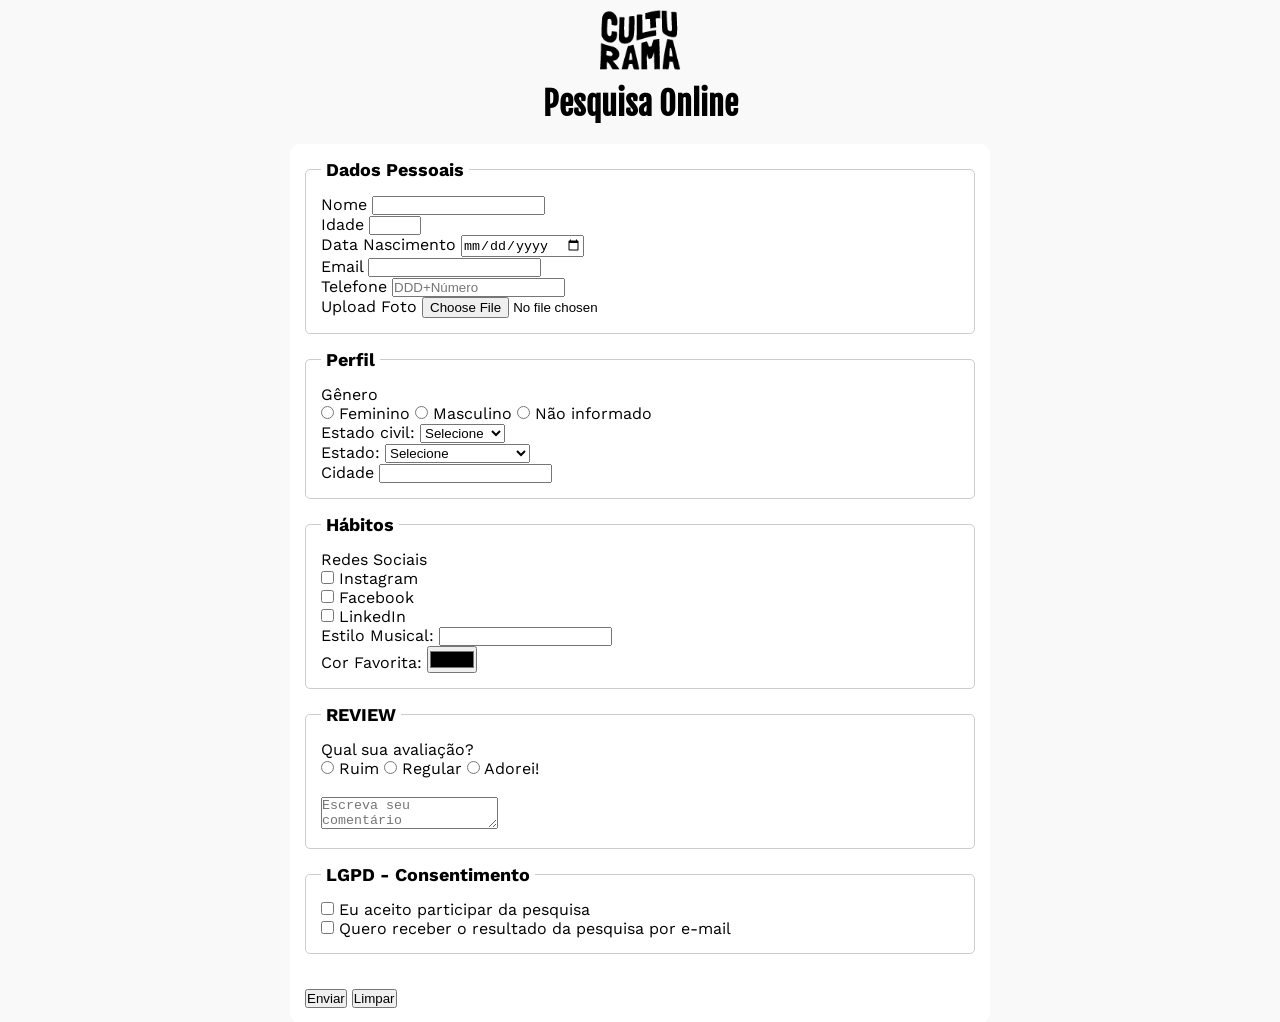
==== index.html @ 9b4ae7c5 "css initial" ====
<!DOCTYPE html>
<html lang="en">
<head>
    <meta charset="UTF-8">
    <meta name="viewport" content="width=device-width, initial-scale=1.0">    
    <link rel="icon" href="culturama-favico.png">
    <link rel="stylesheet" href="css/style.css">
    <!-- Fontes (google fonts) -->
    <link rel="preconnect" href="https://fonts.googleapis.com">
    <link rel="preconnect" href="https://fonts.gstatic.com" crossorigin>
    <link href="https://fonts.googleapis.com/css2?family=Fjalla+One&family=Work+Sans:ital,wght@0,100..900;1,100..900&display=swap" rel="stylesheet">
    <title>Pesquisa Culturama</title>
</head>
<body>
    
    <main>
        <header>
            <img src="img/logo-culturama.png" alt="logo culturama">
            <h1>Pesquisa Online</h1>
        </header>
    
        <section>
            <form action="" method="get"> <!-- pega valores do form e joga para url do navegador -->
                <!-- DADOS PESSOAIS -->
                <fieldset>                    
                    <legend>Dados Pessoais</legend>
                    <label for="name">Nome</label>
                    <input id="name" type="text" name="userName" required>
                    <br>
                    <label for="age">Idade</label>
                    <input id="age" type="number" name="userAge" min="12" max="100" required>
                    <br>
                    <label for="bdate">Data Nascimento</label>
                    <input id="bdate" type="date" name="birthDate">
                    <br>
                    <label for="email">Email</label>
                    <input id="email" type="email" name="userEmail">
                    <br>
                    <label for="phone">Telefone</label>
                    <input id="phone" type="tel" name="userPhone" pattern="[0-9]{11}" placeholder="DDD+Número">
                    <br>
                    <label for="photo">Upload Foto</label>
                    <input id="photo" type="file" accept="image/*" name="userPhoto">
                </fieldset>

                 <!-- PERFIL -->
                <fieldset>                   
                    <legend>Perfil</legend>

                    <p>Gênero</p>
                    <input id="fem" type="radio" name="userGender" value="Female">
                    <label for="fem">Feminino</label>
                    <input id="masc" type="radio" name="userGender" value="Male">
                    <label for="masc">Masculino</label>
                    <input id="ninf" type="radio" name="userGender" value="notInformed">
                    <label for="ninf">Não informado</label>
                    <br>
                    
                    <label for="marital">Estado civil:</label>
                    <select id="marital" name="maritalStatus">
                        <option value="notInformed">Selecione</option>
                        <option value="maried">Casado</option>
                        <option value="single">Solteiro</option>
                        <option value="divorced">Divorciado</option>
                    </select>
                    <br>
                    
                    <label for="state">Estado:</label>
                    <select id="state" name="userState" required>
                        <option value="notInformed">Selecione</option>
                        <option value="AC">Acre</option>
                        <option value="AL">Alagoas</option>
                        <option value="AP">Amapá</option>
                        <option value="AM">Amazonas</option>
                        <option value="BA">Bahia</option>
                        <option value="CE">Ceará</option>
                        <option value="DF">Distrito Federal</option>
                        <option value="ES">Espirito Santo</option>
                        <option value="GO">Goiás</option>
                        <option value="MA">Maranhão</option>
                        <option value="MS">Mato Grosso do Sul</option>
                        <option value="MT">Mato Grosso</option>
                        <option value="MG">Minas Gerais</option>
                        <option value="PA">Pará</option>
                        <option value="PB">Paraíba</option>
                        <option value="PR">Paraná</option>
                        <option value="PE">Pernambuco</option>
                        <option value="PI">Piauí</option>
                        <option value="RJ">Rio de Janeiro</option>
                        <option value="RN">Rio Grande do Norte</option>
                        <option value="RS">Rio Grande do Sul</option>
                        <option value="RO">Rondônia</option>
                        <option value="RR">Roraima</option>
                        <option value="SC">Santa Catarina</option>
                        <option value="SP">São Paulo</option>
                        <option value="SE">Sergipe</option>
                        <option value="TO">Tocantins</option>
                    </select>
                    <br>

                    <label for="city">Cidade</label>
                    <input id="city" type="text" name="userCity">
                    <br>

                </fieldset>

                <fieldset>
                    <legend>Hábitos</legend>
                    <p>Redes Sociais</p>
                    <input id="insta" type="checkbox" name="userSocial" value="instagram">
                    <label for="insta">Instagram</label>
                    <br>
                    <input id="face" type="checkbox" name="userSocial" value="facebook">
                    <label for="face">Facebook</label>
                    <br>
                    <input id="linked" type="checkbox" name="userSocial" value="linkedin">
                    <label for="linked">LinkedIn</label>
                    <br>
                    <label for="music">Estilo Musical:</label>
                    <input id="music" list="styleType" type="text" name="musicStyle">
                    <datalist id="styleType">
                        <option value="rock">
                        <option value="samba">
                        <option value="mpb">
                    </datalist>
                    <br>
                    <label for="color">Cor Favorita:</label>
                    <input type="color" name="favoriteColor" id="color">
                </fieldset>

                <fieldset>
                    <legend>REVIEW</legend>
                    <p>Qual sua avaliação?</p>
                    <input id="bad" name="evBad" type="radio" value="bad">
                    <label for="bad">Ruim</label>
                    <input id="ok" name="evOk" type="radio" value="ok">
                    <label for="ok">Regular</label>
                    <input id="nice" name="evNice" type="radio" value="nice">
                    <label for="nice">Adorei!</label>
                    <br>
                    <label for="Comentários"></label>
                    <br>                    
                    <textarea name="userComents" id="coments" placeholder="Escreva seu comentário"></textarea>
                </fieldset>

                <fieldset>
                    <legend>LGPD - Consentimento</legend>
                    <input id="lgpd" name="userlgpd" type="checkbox" value="LGPD-confirmed" required>
                    <label for="lgpd">Eu aceito participar da pesquisa</label>
                    <br>
                    <input id="email-result" name="userEmailResult" type="checkbox" value="EmailResult-confirmed">
                    <label for="email-result">Quero receber o resultado da pesquisa por e-mail</label>
                </fieldset>
                
                <br>
                <button type="submit">Enviar</button>
                <button type="reset">Limpar</button>


            </form>
        </section>
    </main>

    <footer>

    </footer>
    
    
</body>
</html>
---- css/style.css ----
*{
    margin: 0;
    padding: 0;
    box-sizing: border-box;
}

body{
    background-color: #f9f9f9;
    font-family: "Work Sans", sans-serif;
}

main{
    width: 100%;
    max-width: 700px;
    margin: 0 auto;
}

header{
    text-align: center;
    margin-bottom: 20px;
}

img{
    width: 100px;
}

h1{
    font-family: "Fjalla One", sans-serif;
}

form{
    background-color: #ffffff;
    padding: 15px;
    border-radius: 10px;
}

fieldset{
    padding: 15px;
    border: 1px solid #cccccc;
    border-radius: 5px;
    margin-bottom: 15px;
}

legend{
    font-weight: bold;
    font-size: 18px;
    padding: 0 5px;
}
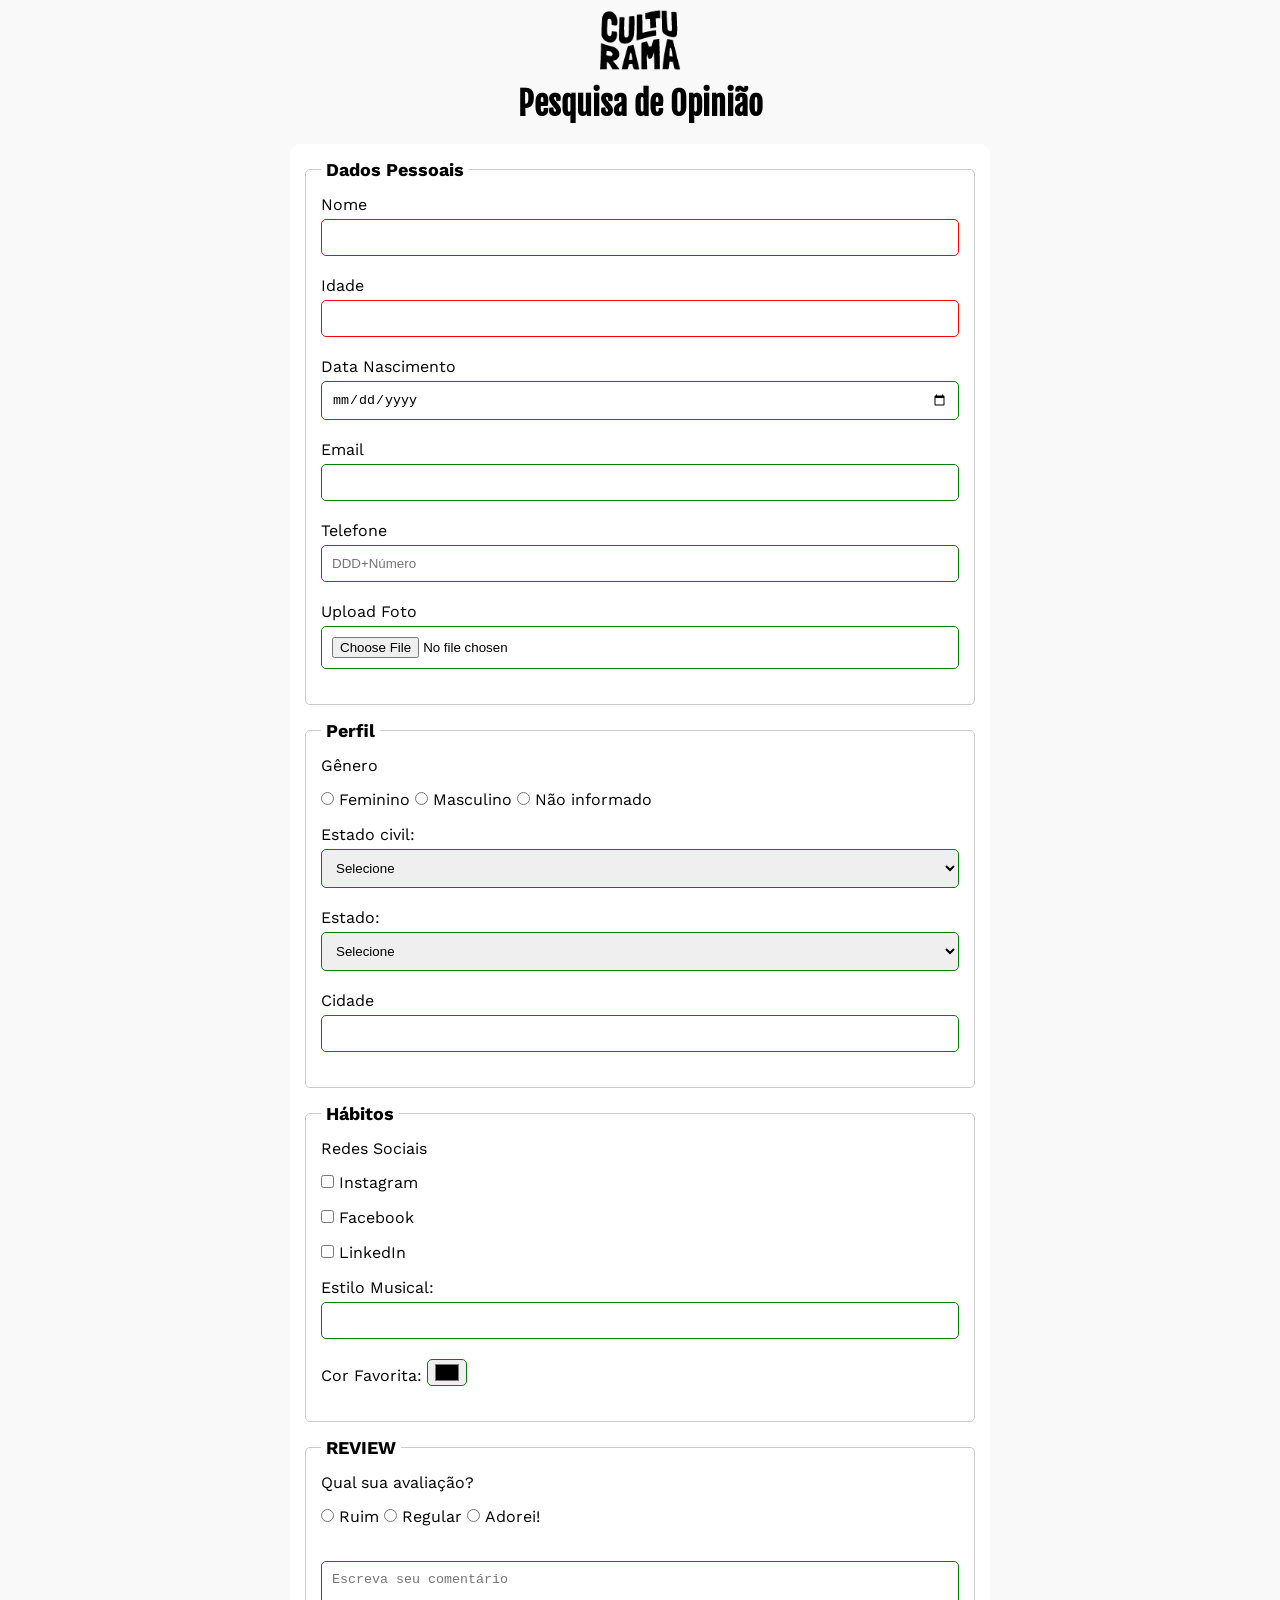
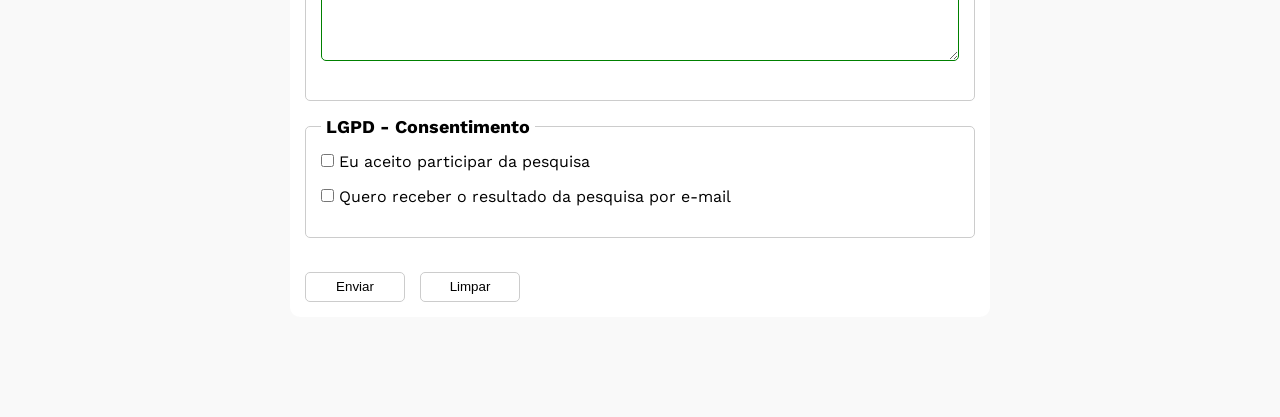
==== commit 0635aeb0: "+ styles" ====
--- a/index.html
+++ b/index.html
@@ -16,7 +16,7 @@
     <main>
         <header>
             <img src="img/logo-culturama.png" alt="logo culturama">
-            <h1>Pesquisa Online</h1>
+            <h1>Pesquisa de Opinião</h1>
         </header>
     
         <section>
--- a/css/style.css
+++ b/css/style.css
@@ -32,6 +32,7 @@
     background-color: #ffffff;
     padding: 15px;
     border-radius: 10px;
+    margin-bottom: 100px;
 }
 
 fieldset{
@@ -47,3 +48,66 @@
     padding: 0 5px;
 }
 
+label{
+    display: inline-block;
+    margin-bottom: 5px;
+}
+
+p{
+    margin-bottom: 15px;
+    font-weight: ;
+}
+
+input, select, textarea{
+    width: 100%;
+    padding: 10px;
+    margin-bottom: 20px;
+    border: 1px solid #cccccc;
+    border-radius: 5px;
+}
+
+textarea{
+    min-height: 100px;
+}
+
+input[type="radio"],
+input[type="checkbox"]{
+    width: auto;
+}
+
+input[type="color"]{
+    width: 40px;
+    padding: 0 5px;
+}
+
+input:invalid,
+select:invalid,
+textarea:invalid{
+    border-color: red;
+}
+
+input:valid,
+select:valid,
+textarea:valid{
+    border-color: green;
+}
+
+button{
+    width: 100px;
+    height: 30px;
+    margin-right: 10px;
+    background-color: #ffffff;
+    border: 1px solid #cccccc;
+    border-radius: 5px;
+    cursor: pointer
+}
+
+button[type="submit"]:hover{
+    background-color: green;
+    color: #ffffff;
+}
+
+button[type="reset"]:hover{
+    background-color: orangered;
+    color: #ffffff;
+}
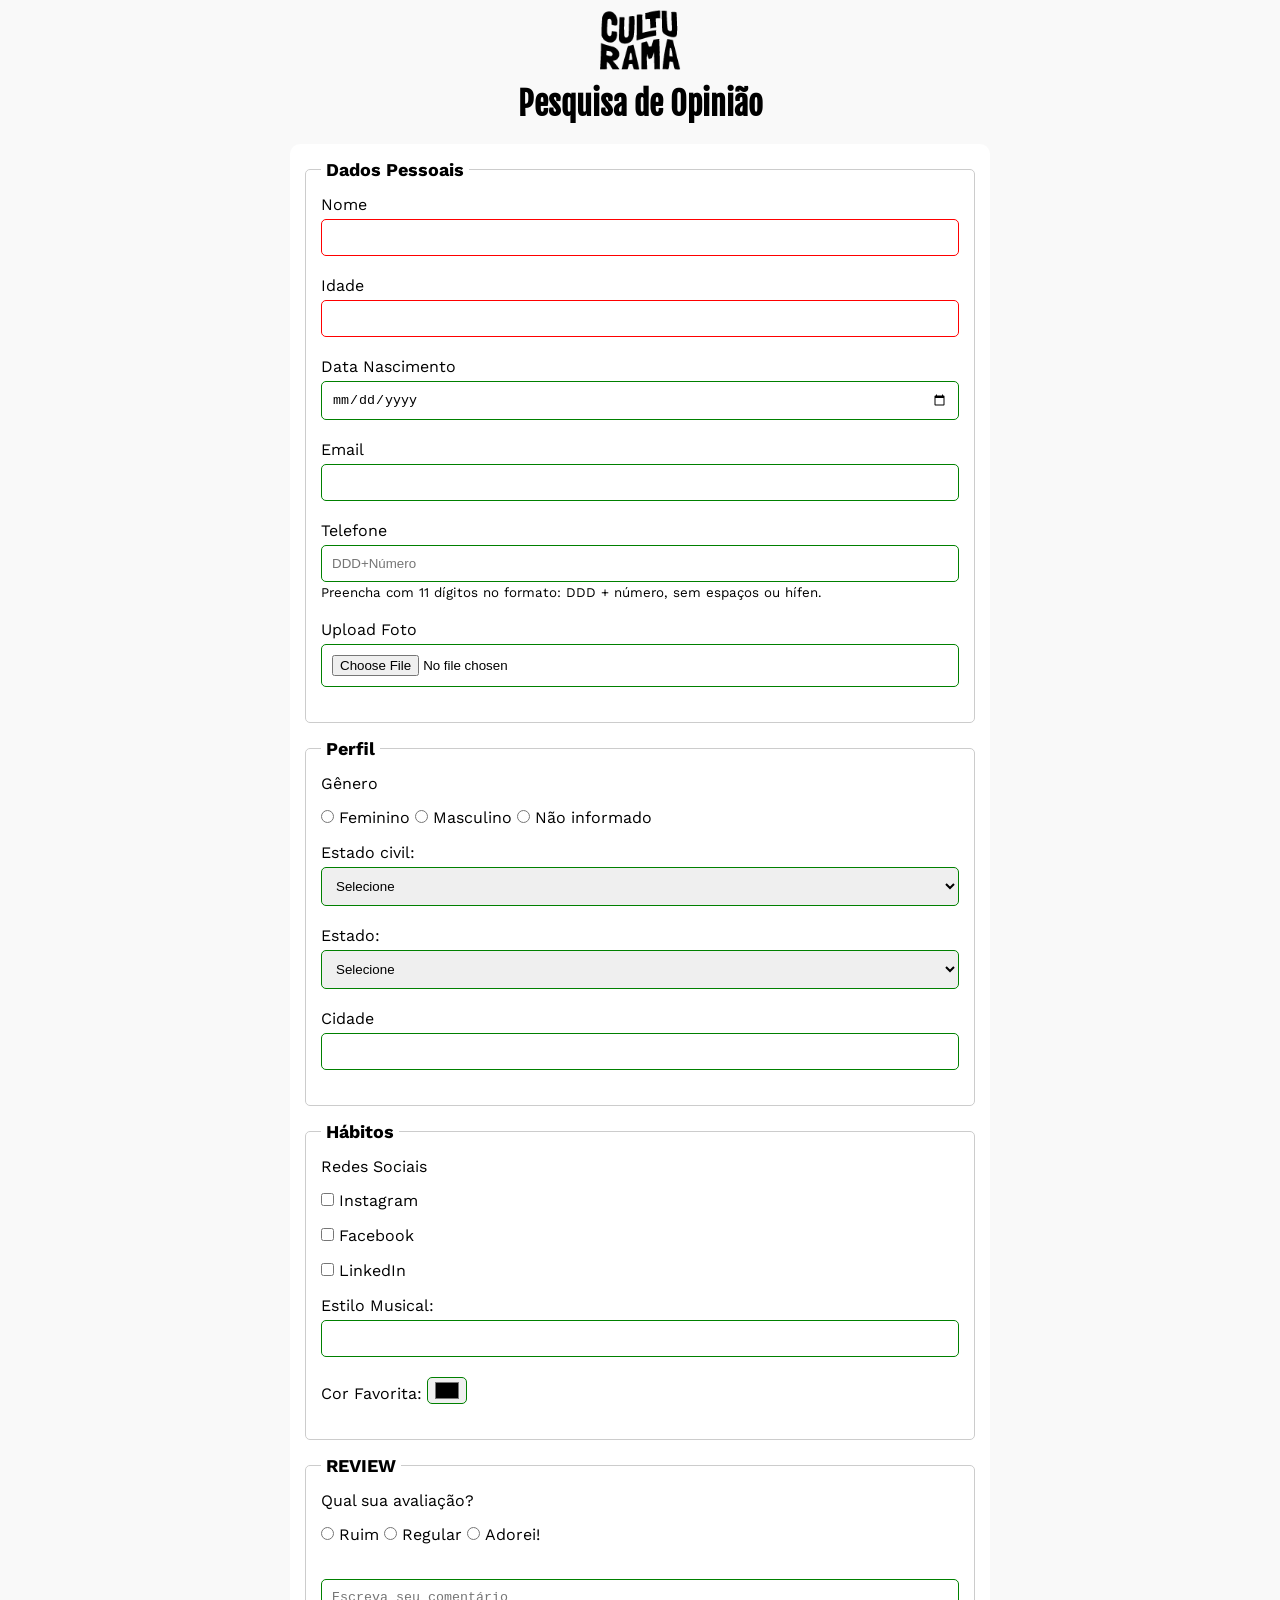
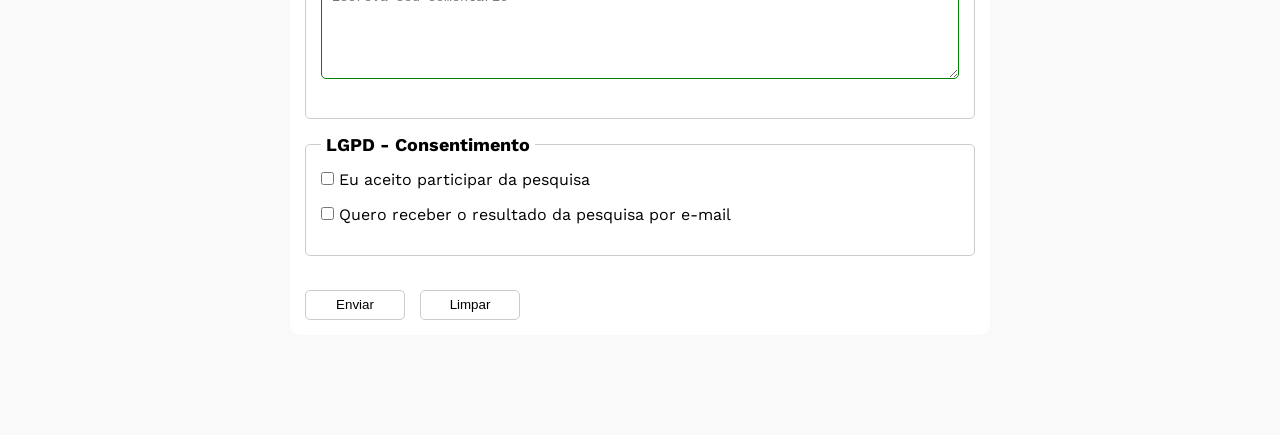
==== commit 3b95fab0: "add aria phone" ====
--- a/index.html
+++ b/index.html
@@ -20,7 +20,7 @@
         </header>
     
         <section>
-            <form action="" method="get"> <!-- pega valores do form e joga para url do navegador -->
+            <form action="sucesso.html" method="get"> <!-- pega valores do form e joga para url do navegador -->
                 <!-- DADOS PESSOAIS -->
                 <fieldset>                    
                     <legend>Dados Pessoais</legend>
@@ -37,7 +37,8 @@
                     <input id="email" type="email" name="userEmail">
                     <br>
                     <label for="phone">Telefone</label>
-                    <input id="phone" type="tel" name="userPhone" pattern="[0-9]{11}" placeholder="DDD+Número">
+                    <input id="phone" type="tel" name="userPhone" pattern="[0-9]{11}" placeholder="DDD+Número" aria-describedby="phoneHelp">
+                    <small id="phoneHelp">Preencha com 11 dígitos no formato: DDD + número, sem espaços ou hífen.</small>
                     <br>
                     <label for="photo">Upload Foto</label>
                     <input id="photo" type="file" accept="image/*" name="userPhoto">
@@ -153,7 +154,7 @@
                 </fieldset>
                 
                 <br>
-                <button type="submit">Enviar</button>
+                <button type="submit">Enviar</button>                
                 <button type="reset">Limpar</button>
 
 
--- a/css/style.css
+++ b/css/style.css
@@ -66,6 +66,15 @@
     border-radius: 5px;
 }
 
+input[type="tel"]{
+    margin-bottom: 0px;
+}
+
+small{
+    margin-bottom: 20px;
+    display: inline-block;
+}
+
 textarea{
     min-height: 100px;
 }
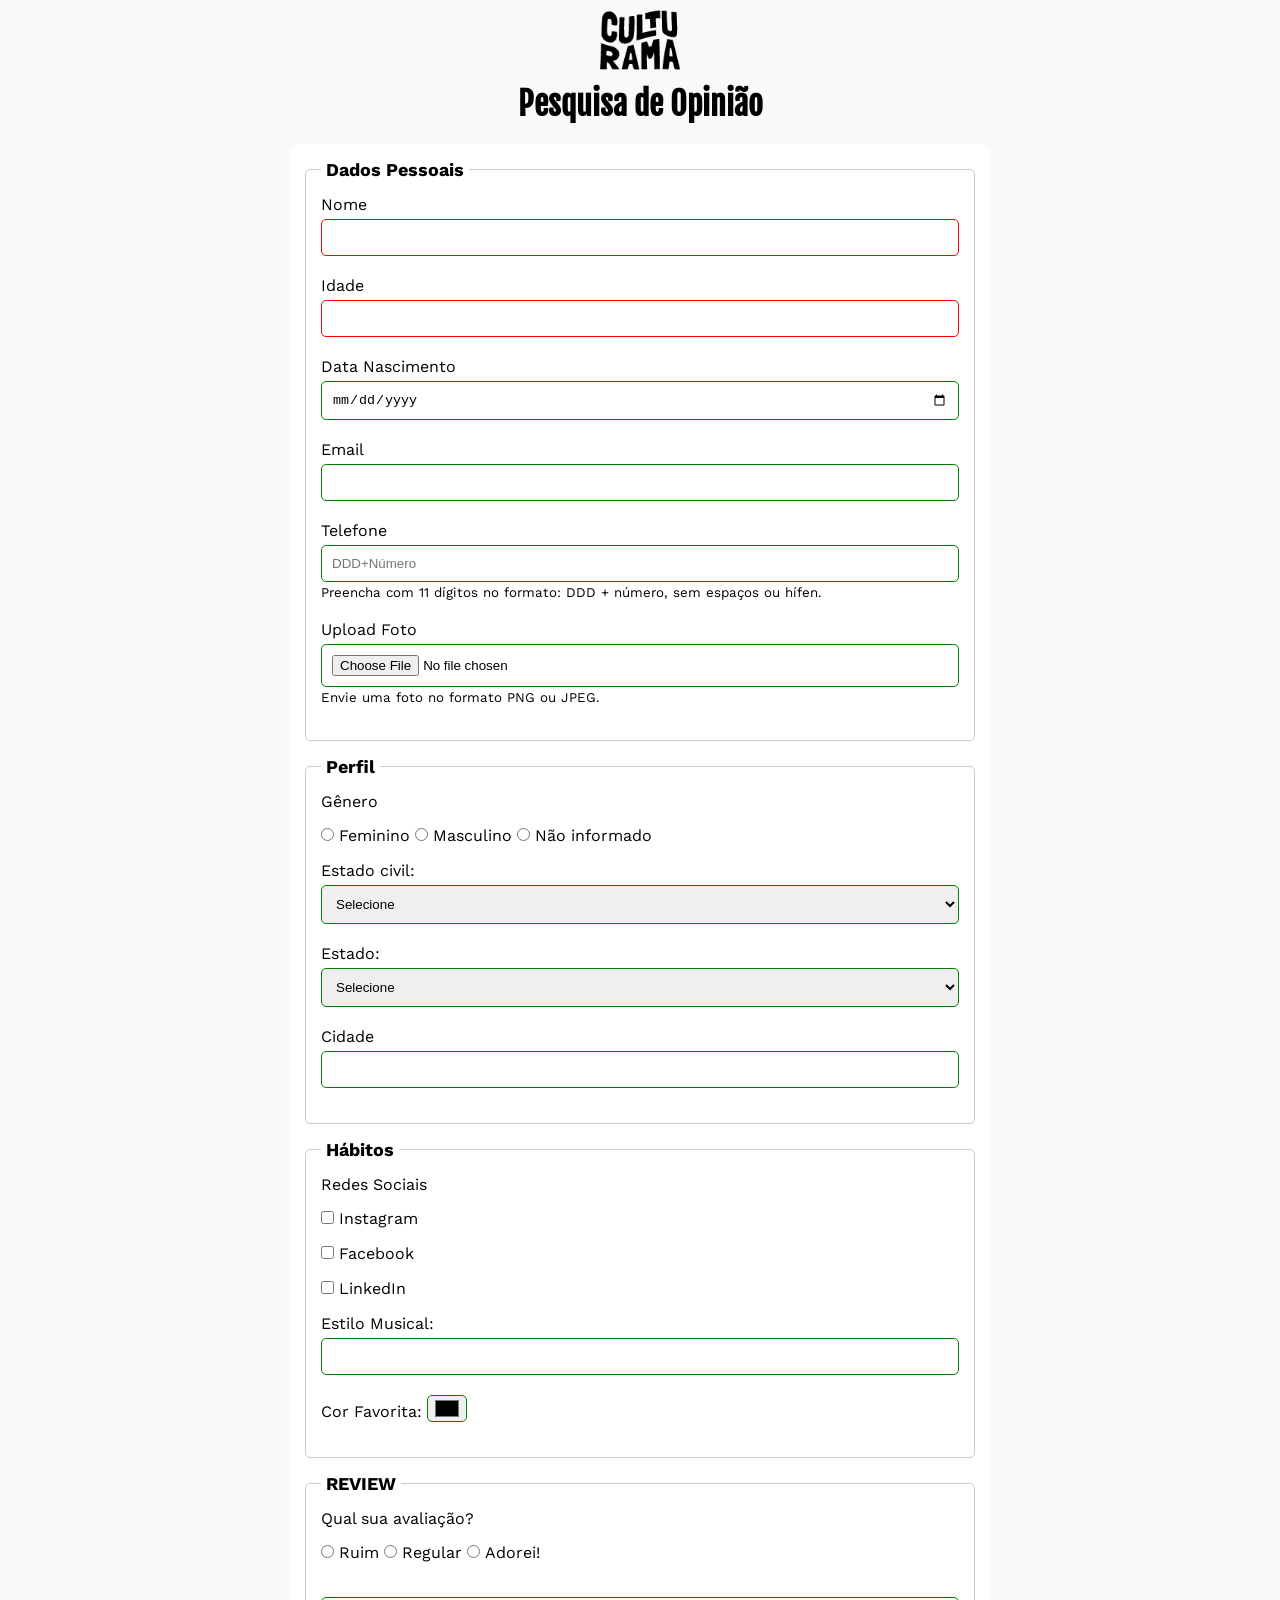
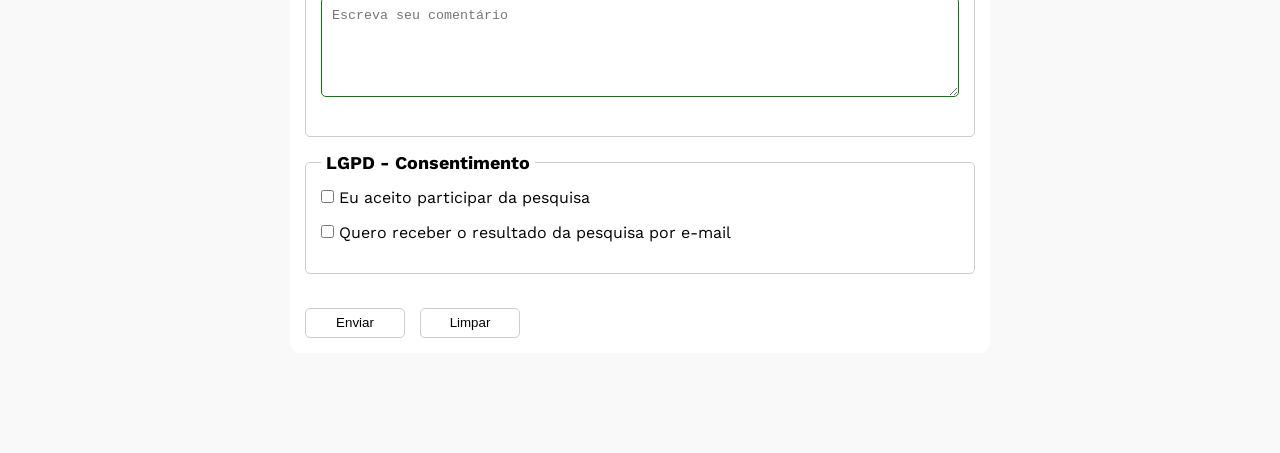
==== commit 16b3a8d6: "add aria photo" ====
--- a/index.html
+++ b/index.html
@@ -41,7 +41,8 @@
                     <small id="phoneHelp">Preencha com 11 dígitos no formato: DDD + número, sem espaços ou hífen.</small>
                     <br>
                     <label for="photo">Upload Foto</label>
-                    <input id="photo" type="file" accept="image/*" name="userPhoto">
+                    <input id="photo" type="file" accept="image/*" name="userPhoto" aria-describedby="phoneHelp">
+                    <small id="photoHelp">Envie uma foto no formato PNG ou JPEG.</small>
                 </fieldset>
 
                  <!-- PERFIL -->
--- a/css/style.css
+++ b/css/style.css
@@ -66,7 +66,7 @@
     border-radius: 5px;
 }
 
-input[type="tel"]{
+input[type="tel"], input[type="file"]{
     margin-bottom: 0px;
 }
 
